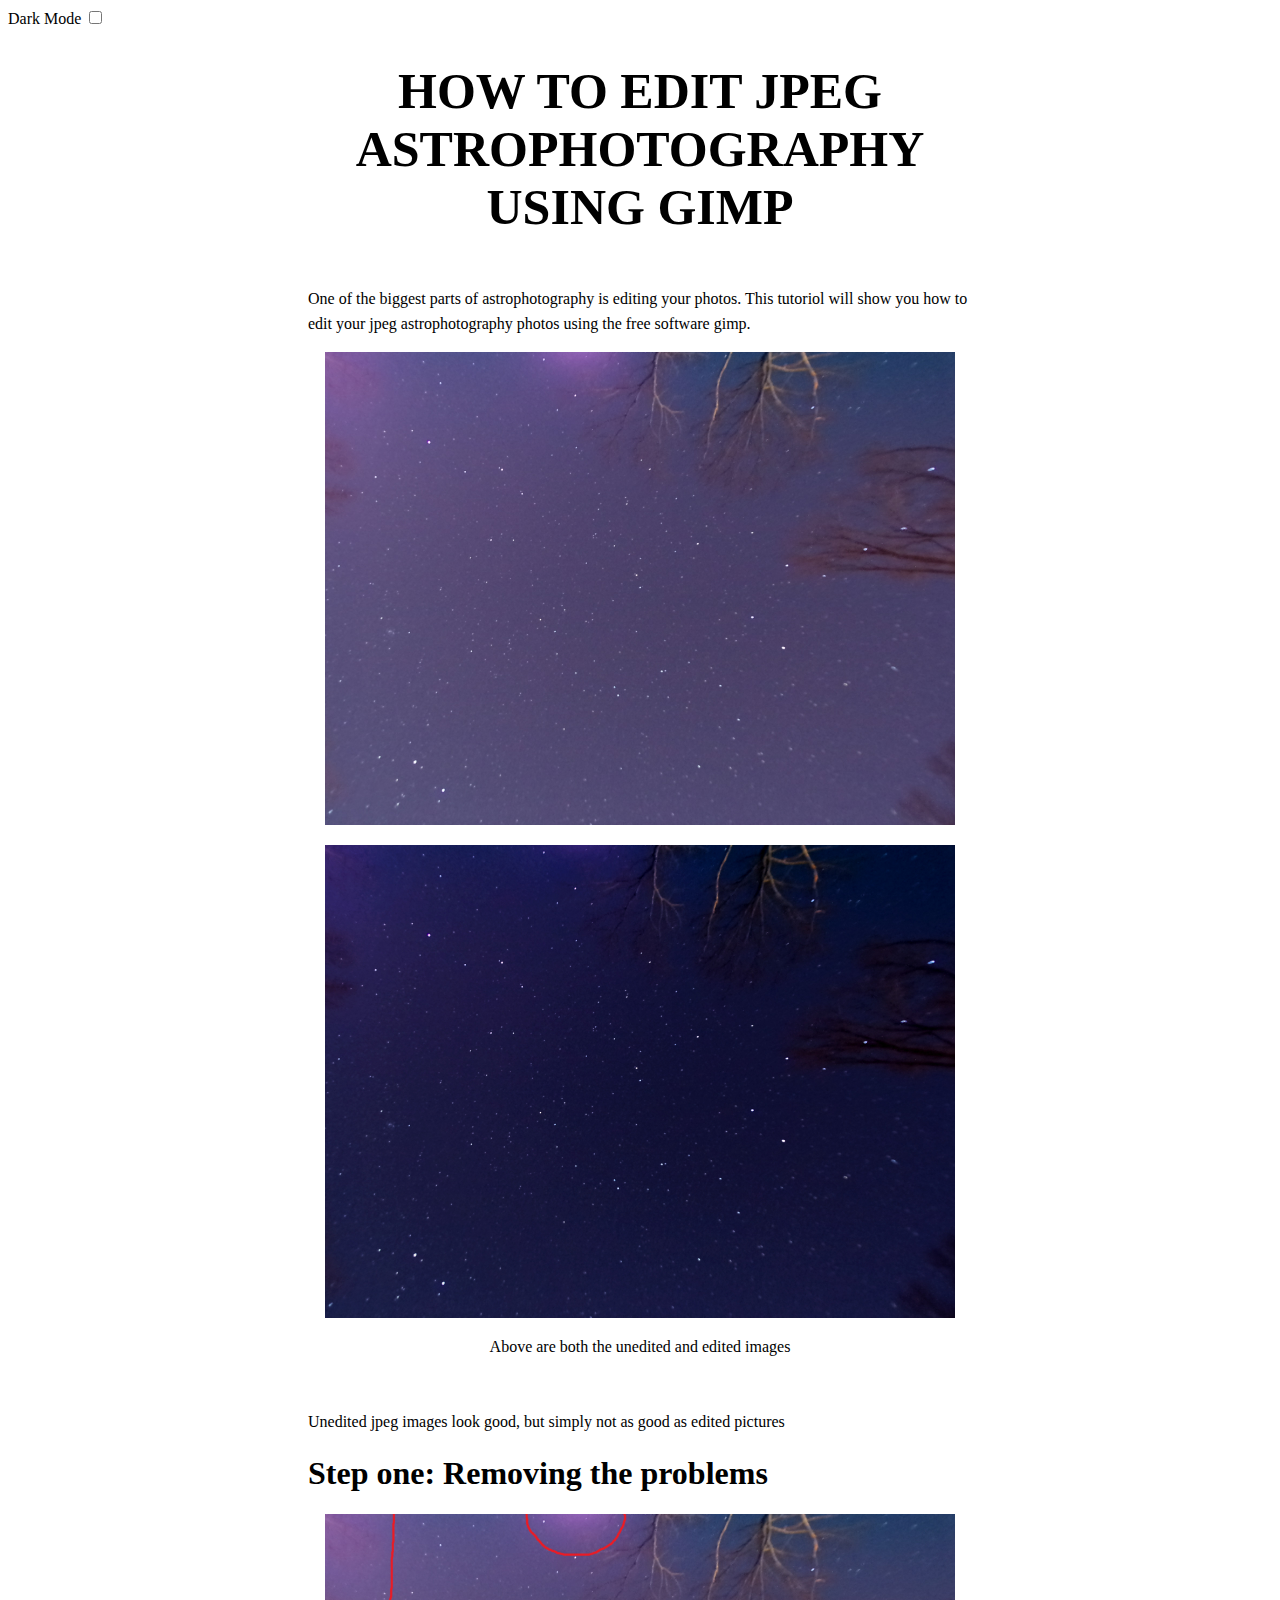
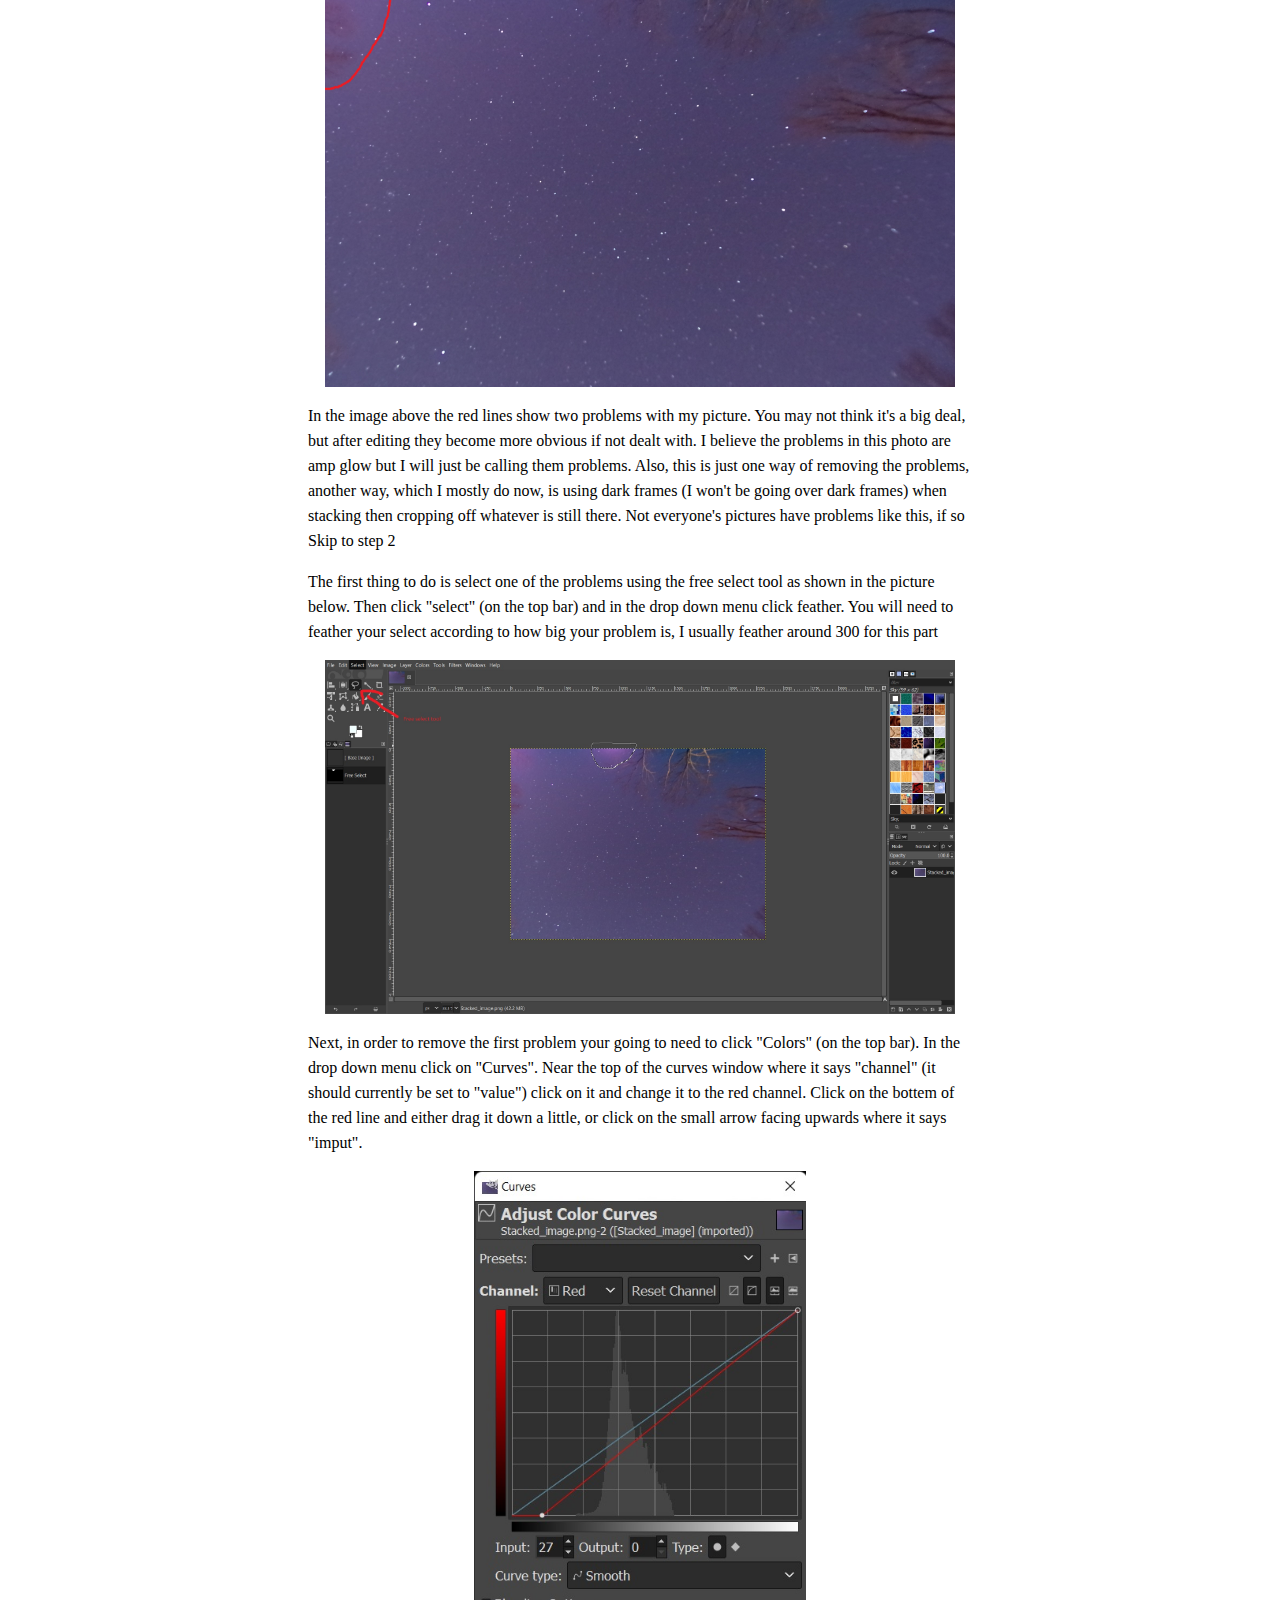
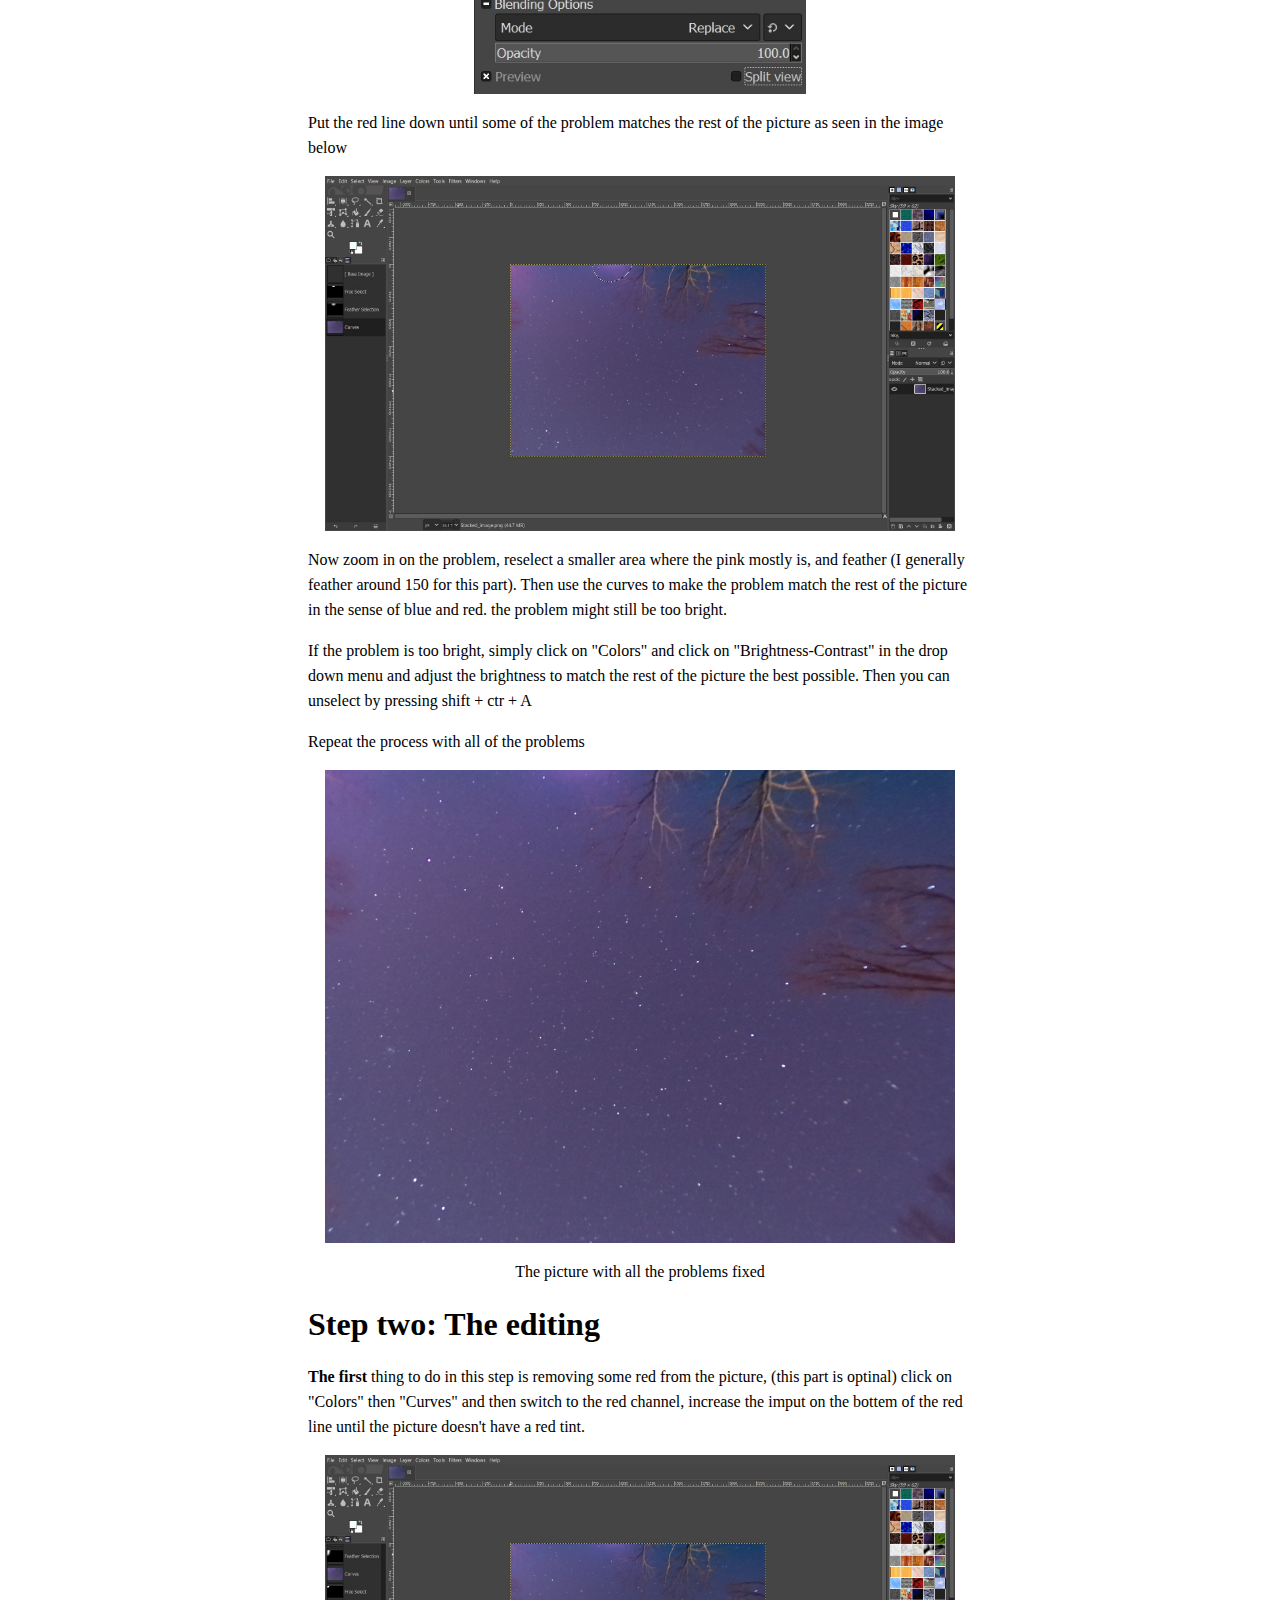
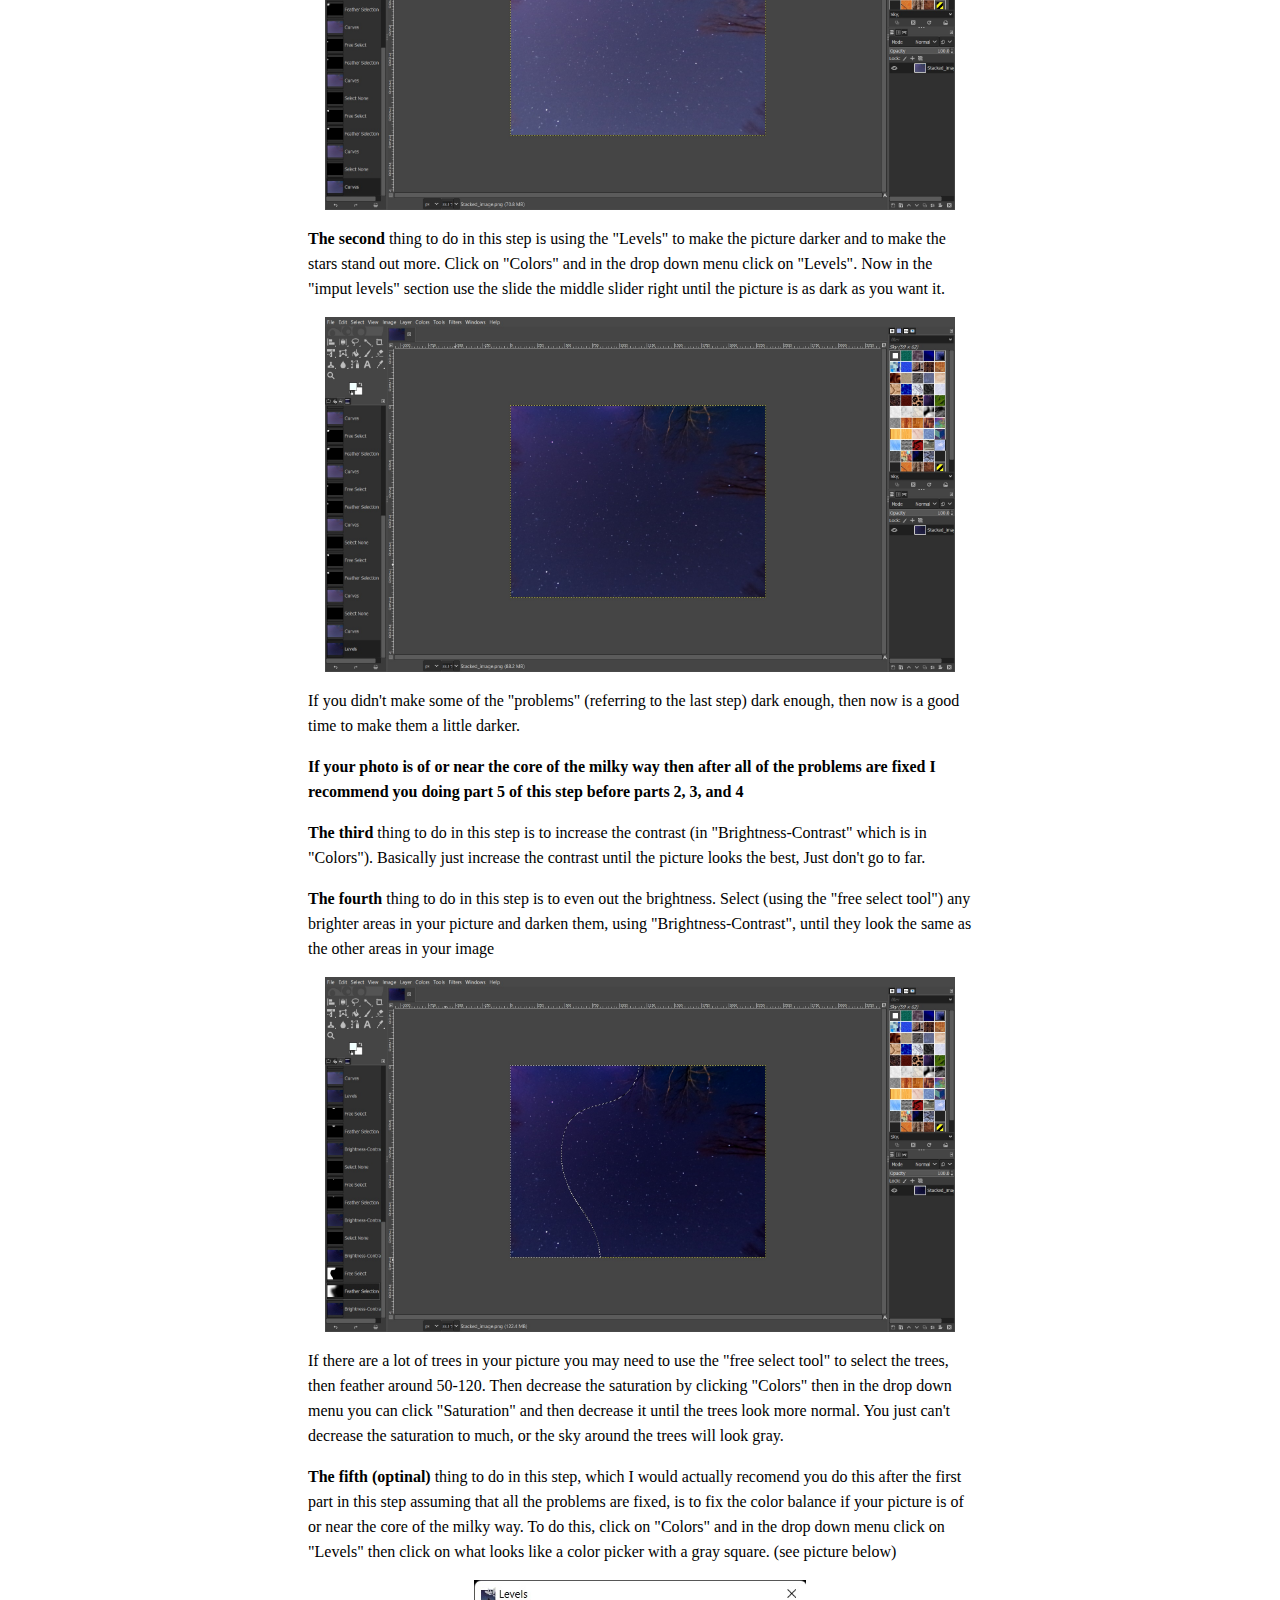
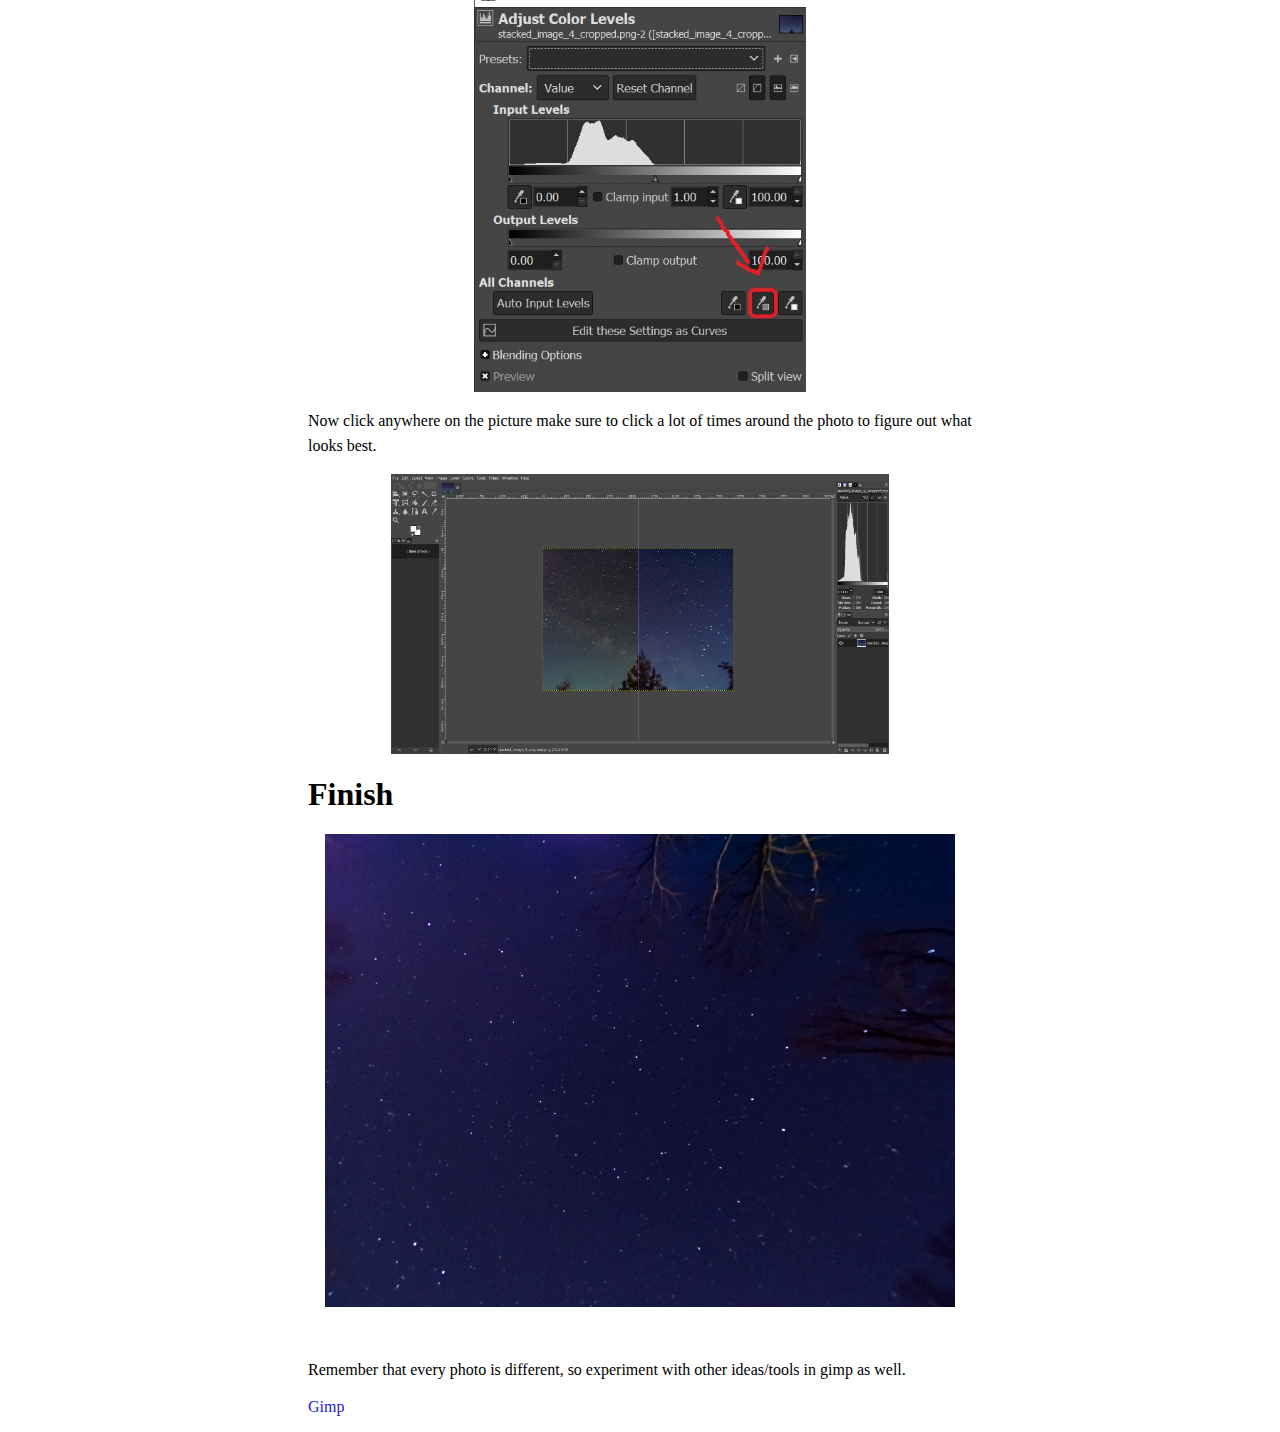
==== how-to-edit-jpeg-astrophotography-using-gimp/index.html @ ba3965f1 "New site" ====
<!DOCTYPE html>
<html>
    <head>
        <meta name="viewport" content="width=device-width, initial-scale=1.0"> 
        <link rel="stylesheet" href="../style/index.css">
        <link rel="stylesheet" href="index.css">
        <label for="dark-mode">Dark Mode
            <input type="checkbox" name="dark-mode" id="dark-mode-checkbox" onchange="darkmode()">
        </label>
    </head>
    <body id="dark-mode">
        <div class="md-ml-300px md-mr-300px">
            <div class="div-center">
                <h1 class="mb-50px text-center md-large-title-text sm-title-text">HOW TO EDIT JPEG ASTROPHOTOGRAPHY USING GIMP</h1>
                <p class="text-spacing-25px text-font">One of the biggest parts of astrophotography is editing your photos. This
                    tutoriol will show you how to edit your jpeg astrophotography photos using the free software gimp.</p>
                <img class="image-size-95 image-center mb-20px" src="images/stacked_image.jpg" alt="Unedited picture of the stars">
                <img class="image-size-95 image-center" src="images/stacked_image_finished.jpg" alt="Edited picture of the stars">
                <p class="text-center mb-50px text-font text-spacing-25px">Above are both the unedited and edited images</p>
                <p class="text-font text-spacing-25px">Unedited jpeg images look good, but simply not as good as edited pictures </p>
                <h1>Step one: Removing the problems</h1>
                <img class="image-size-95 image-center" src="images/stacked_image_problems.jpg" alt="The picture of the stars, showing the problems">
                <p class="text-font text-spacing-25px">In the image above the red lines show two problems with my picture. You may not
                    think it's a big deal, but after editing they become more obvious if not dealt with. I believe the problems in this
                    photo are amp glow but I will just be calling them problems. Also, this is just one way of removing the problems,
                    another way, which I mostly do now, is using dark frames (I won't be going over dark frames) when stacking then
                    cropping off whatever is still there. Not everyone's pictures have problems like this, if so Skip to step 2 </p>
                <p class="text-font text-spacing-25px">The first thing to do is select one of the problems using the free select tool as
                    shown in the picture below. Then click "select" (on the top bar) and in the drop down menu click feather. You will
                    need to feather your select according to how big your problem is, I usually feather around 300 for this part</p>
                <img class="image-size-95 image-center" src="images/stacked_image_1_free_select_tool.jpg" alt="The picture of the stars, selecting one problem">
                <P class="text-font text-spacing-25px">Next, in order to remove the first problem your going to need to click "Colors"
                    (on the top bar). In the drop down menu click on "Curves". Near the top of the curves window where it says "channel"
                    (it should currently be set to "value") click on it and change it to the red channel. Click on the bottem of the red
                    line and either drag it down a little, or click on the small arrow facing upwards where it says "imput".</P>
                <img class="image-size-50 image-center" src="images/stacked_image_2.jpg" alt="The red channel curves">
                <p class="text-font text-spacing-25px">Put the red line down until some of the problem matches the rest of the picture
                    as seen in the image below</p>
                <img class="image-size-95 image-center" src="images/stacked_image_3.jpg" alt="The picture of the stars with some of the red in the problem gone">
                <p class="text-font text-spacing-25px">Now zoom in on the problem, reselect a smaller area where the pink mostly is, and
                    feather (I generally feather around 150 for this part). Then use the curves to make the problem match the rest of
                    the picture in the sense of blue and red. the problem might still be too bright.</p>
                <p class="text-font text-spacing-25px">If the problem is too bright, simply click on "Colors" and click on
                    "Brightness-Contrast" in the drop down menu and adjust the brightness to match the rest of the picture the best
                    possible. Then you can unselect by pressing shift + ctr + A</p>
                <p class="text-font text-spacing-25px">Repeat the process with all of the problems</p>
                <img class="image-size-95 image-center" src="images/stacked_image_problems_removed.jpg" alt="The picture of the stars with all the problems fixed">
                <p class="text-font text-spacing-25px text-center">The picture with all the problems fixed</p>
                <h1>Step two: The editing</h1>
                <p class="text-font text-spacing-25px"><strong>The first</strong> thing to do in this step is removing some red from
                    the picture, (this part is optinal) click on "Colors" then "Curves" and then switch to the red channel, increase
                    the imput on the bottem of the red line until the picture doesn't have a red tint.</p>
                <img class="image-size-95 image-center" src="images/stacked_image_8.jpg" alt="The picture of the stars with some red removed">
                <p class="text-font text-spacing-25px"><strong>The second</strong> thing to do in this step is using the "Levels" to
                    make the picture darker and to make the stars stand out more. Click on "Colors" and in the drop down menu click on
                    "Levels". Now in the "imput levels" section use the slide the middle slider right until the picture is as dark as
                    you want it.</p>
                <img class="image-size-95 image-center" src="images/stacked_image_10.jpg" alt="The picture of the stars after editing with the levels">
                <p class="text-font text-spacing-25px">If you didn't make some of the "problems" (referring to the last step) dark
                    enough, then now is a good time to make them a little darker.</p>
                <p class="text-font text-spacing-25px"><strong>If your photo is of or near the core of the milky way then after all of
                    the problems are fixed I recommend you doing part 5 of this step before parts 2, 3, and 4</strong></p>
                <p class="text-font text-spacing-25px"><strong>The third</strong> thing to do in this step is to increase the contrast
                    (in "Brightness-Contrast" which is in "Colors"). Basically just increase the contrast until the picture looks the
                    best, Just don't go to far.</p>
                <p class="text-font text-spacing-25px"><strong>The fourth</strong> thing to do in this step is to even out the
                    brightness. Select (using the "free select tool") any brighter areas in your picture and darken them, using
                    "Brightness-Contrast", until they look the same as the other areas in your image</p>
                <img class="image-size-95 image-center" src="images/stacked_image_12.jpg" alt="The picture of the stars after leveling out the brightness">
                <p class="text-font text-spacing-25px">If there are a lot of trees in your picture you may need to use the "free select
                    tool" to select the trees, then feather around 50-120. Then decrease the saturation by clicking "Colors" then in the
                    drop down menu you can click "Saturation" and then decrease it until the trees look more normal. You just can't
                    decrease the saturation to much, or the sky around the trees will look gray.</p>
                <p class="text-font text-spacing-25px"><strong>The fifth (optinal)</strong> thing to do in this step, which I would actually recomend you do this after the first part in this step assuming that all the problems are fixed, is to fix the color
                    balance if your picture is of or near the core of the milky way. To do this, click on "Colors" and in the drop down
                    menu click on "Levels" then click on what looks like a color picker with a gray square. (see picture below)</p>
                <img class="image-size-50 image-center" src="images/levels_color_balance.jpg" alt="The color balance using levels">
                <p class="text-font text-spacing-25px">Now click anywhere on the picture make sure to click a lot of times around the
                    photo to figure out what looks best.</p>
                <img class="image-size-75 image-center" src="images/color_balance.png" alt="After and before with fixing the color balance">
                <h1>Finish</h1>
                <img class="image-size-95 image-center mb-50px" src="images/stacked_image_finished.jpg" alt="The picture of the stars after all the editing">
                <p class="text-font text-spacing-25px">Remember that every photo is different, so experiment with other ideas/tools in
                    gimp as well.</p>
                <p><a href="https://www.gimp.org/" class="nicer-link">Gimp</a></p>
                <script src="../style/index.js"></script>
            </div>
        </div>
    </body>
</html>
---- style/index.css ----
.text-center{
    text-align: center;
}
.text-green{
    color: green;
}
.text-gray{
    color: gray;
}
.div-center{
    display: block;
    margin-left: auto;
    margin-right: auto;
}
.m-50px{
    margin: 50px;
}
.mt-50px{
    margin-top: 50px;
}
.mt-200px{
    margin-top: 200px;
}
.ml-50px{
    margin-left: 50px;
}
.ml-100px{
    margin-left: 100px;
}
.ml-300px{
    margin-left: 300px;
}
.ml-350px{
    margin-left: 350px;
}
.mr-50px{
    margin-right: 50px;
}
.mr-100px{
    margin-right: 100px;
}
.mr-300px{
    margin-right: 300px;
}
.mr-350px{
    margin-right: 350px;
}
.mb-20px{
    margin-bottom: 20px;
}
.mb-50px{
    margin-bottom: 50px;
}
.image-size-50{
    max-width: 50%;
    max-height: 50%;
}
.image-size-75{
    max-width: 75%;
    max-height: 75%;
}
.image-size-95{
    max-width: 95%;
    max-height: 95%;
}
.image-size-50px{
    max-width: 50px;
    max-height: 50px;
}
.image-center{
    display: block;
    margin-left: auto;
    margin-right: auto;
}
.image-center-div{
    /* display: flex;
    justify-content: center;
    align-self: flex-start; */
    text-align: center;
}
.text-font{
    font-family: Georgia;
}
.larger-text{
    font-size: larger;
}
.text-spacing-25px{
    line-height: 25px;
}
.large-title-text{
    font-size: 50px;
}
.nicer-button{
    background-color: white;
    border-radius: 12px;
    border: 2px solid rgb(43, 43, 43);
    transition-duration: 0.2s;
    padding: 4px 6px;
}
.nicer-button:hover{
    background-color: rgb(194, 194, 194);
}
.nicer-button:active{
    background-color: white;
}
.dark-mode{
    background-color: black;
    color: lightgray;
}
.light-mode{
    background-color: white;
    color: black;
}
.nicer-link{
    color: rgb(34, 34, 218);
    text-decoration: none;
}
.nicer-link:hover{
    text-decoration: underline;
}
.hide{
    display: none;
}
/* .switch{
    display: block;
    width: 50px;
    height: 20px;
    background-color: gray;
    border-radius: 12px;
    border: gray;
    cursor: pointer;
}
.switch::after{
    position: relative;
    z-index: 5;
    content: "";
    width: 10px;
    height: 10px;
    background-color: black;
    border-radius: 70px;
    top: 15px;
    left: 15px;
    transition: 0.5s;
}
input:checked + label:after{
    left: calc(100% - 10px);
    transform: translateX(-100%);
}
input:checked + label:after{
    background-color: green;
}  */
@media (min-width: 768px){
    .md-ml-300px{
        margin-left: 300px;
    }
    .md-mr-300px{
        margin-right: 300px;
    }
}
@media(min-width: 768px){
    .md-large-title-text{
        font-size: 50px;
    }
}
@media(max-width: 768px){
    .sm-title-text{
        font-size: 40px;
    }
}
@media(min-width: 768px){
    .md-mb-50px{
        margin-bottom: 50px;
    }
}
@media(max-width: 768px){
    .sm-mb-10px{
        margin-bottom: 10px;
    }
}
@media(min-width: 768px){
    .md-image-size-50{
        max-width: 50%;
        max-height: 50%;
    }
}
@media(max-width: 768px){
    .sm-image-size-75{
        max-width: 75%;
        max-height: 75%;
    }
}
---- how-to-edit-jpeg-astrophotography-using-gimp/index.css ----
.problem-image-size{
    max-width: 90%;
    max-height: 95%;
}
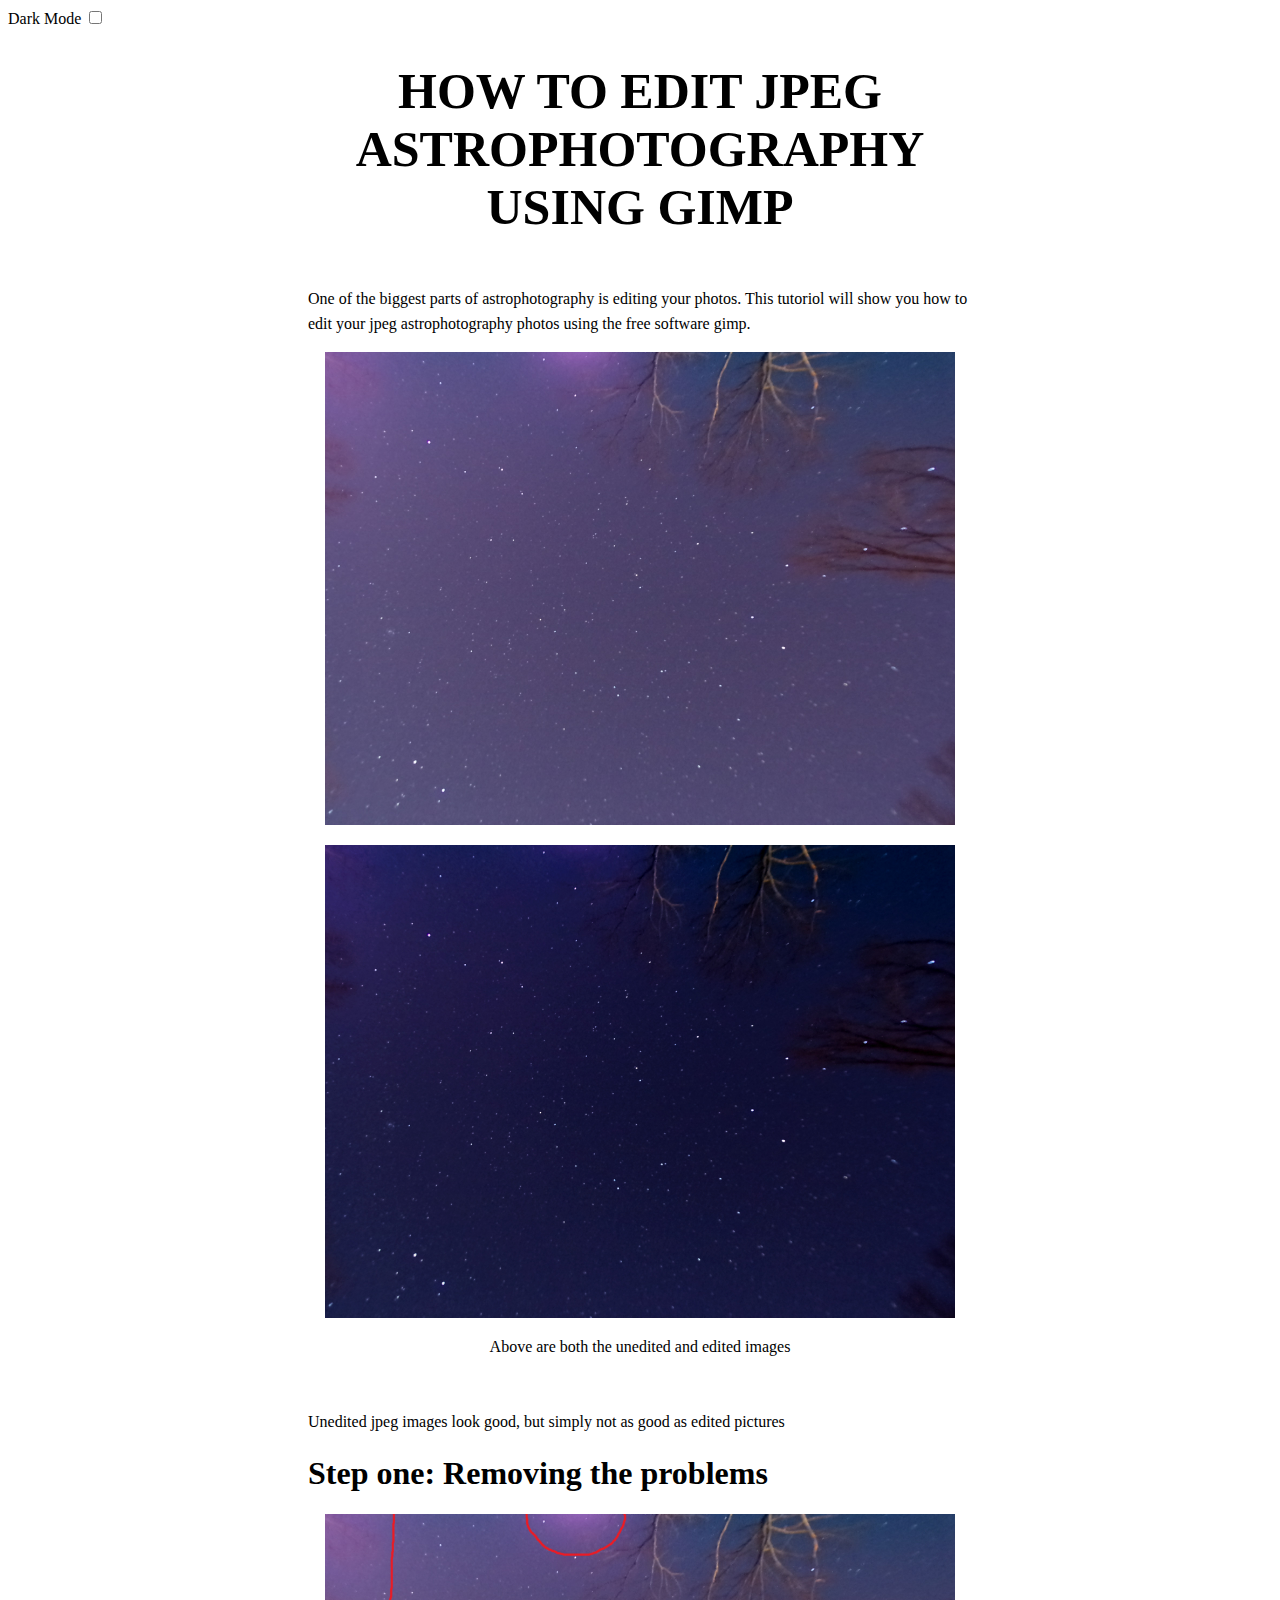
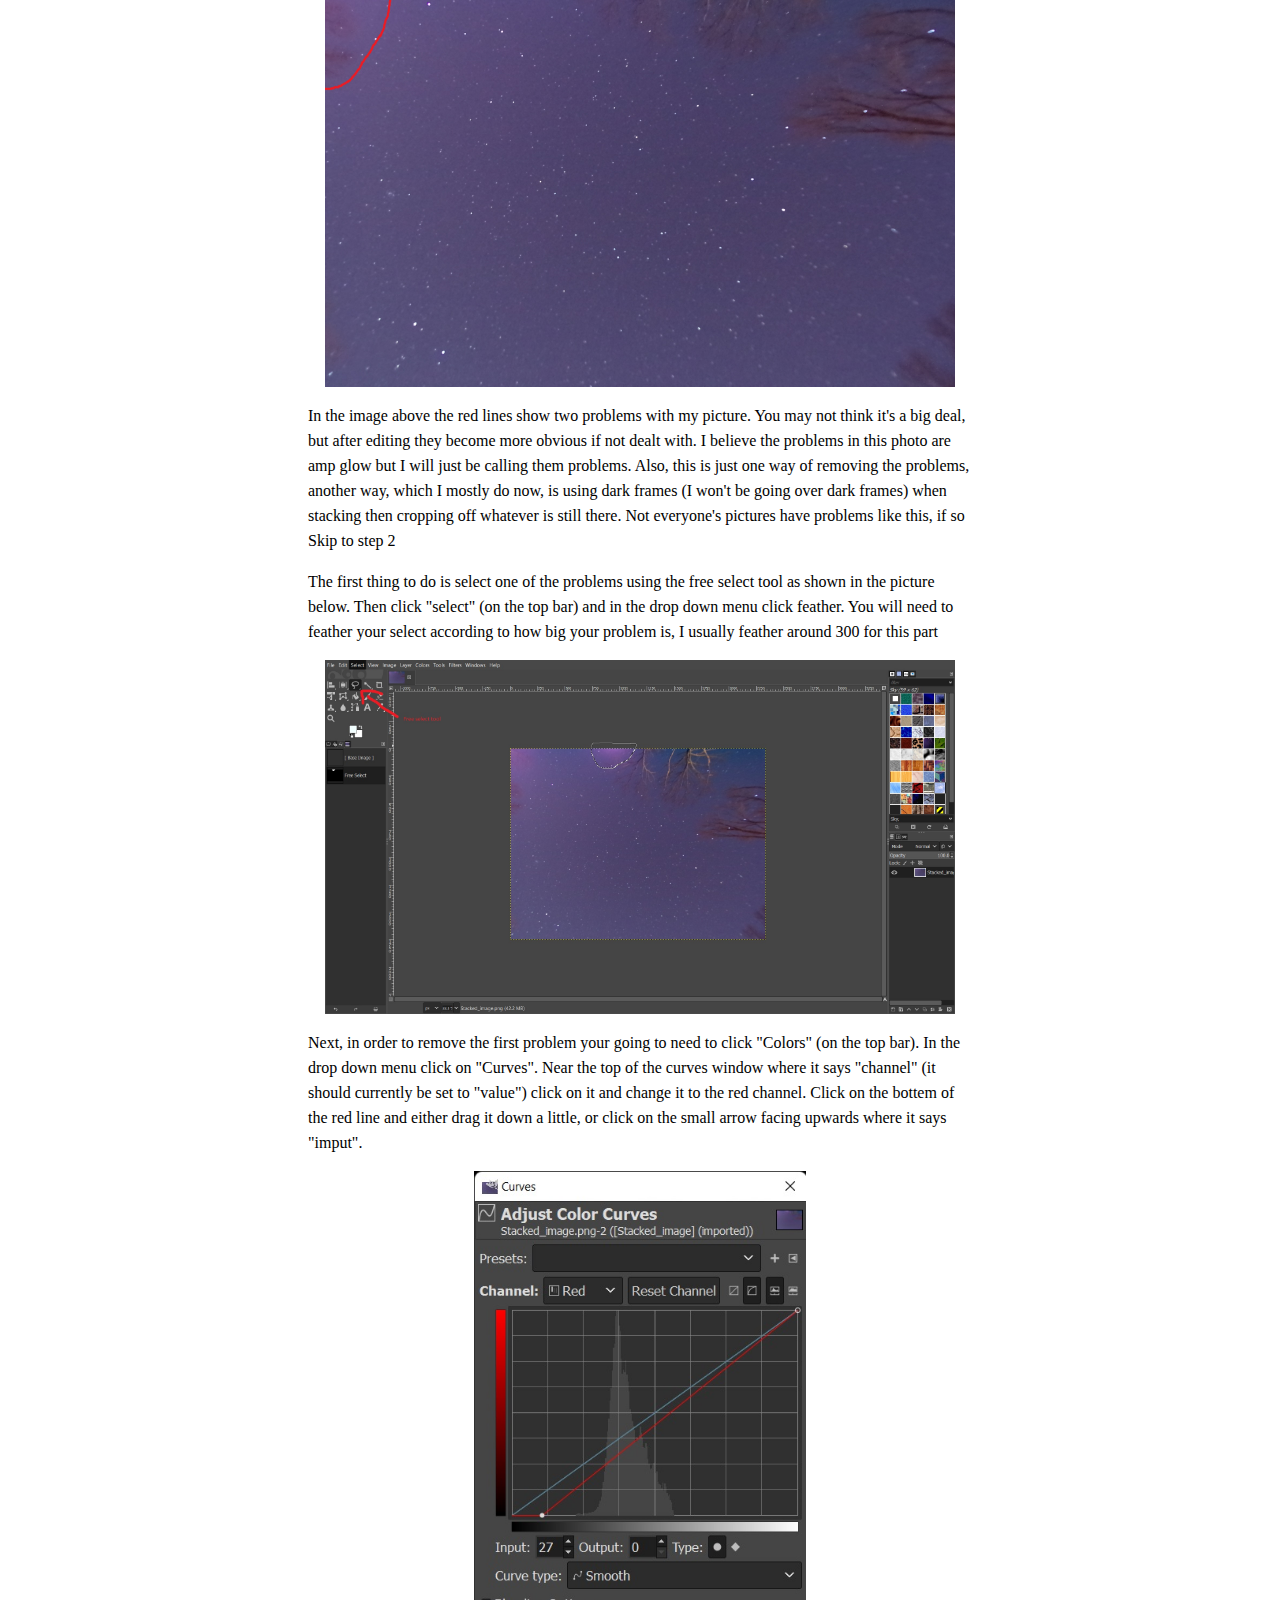
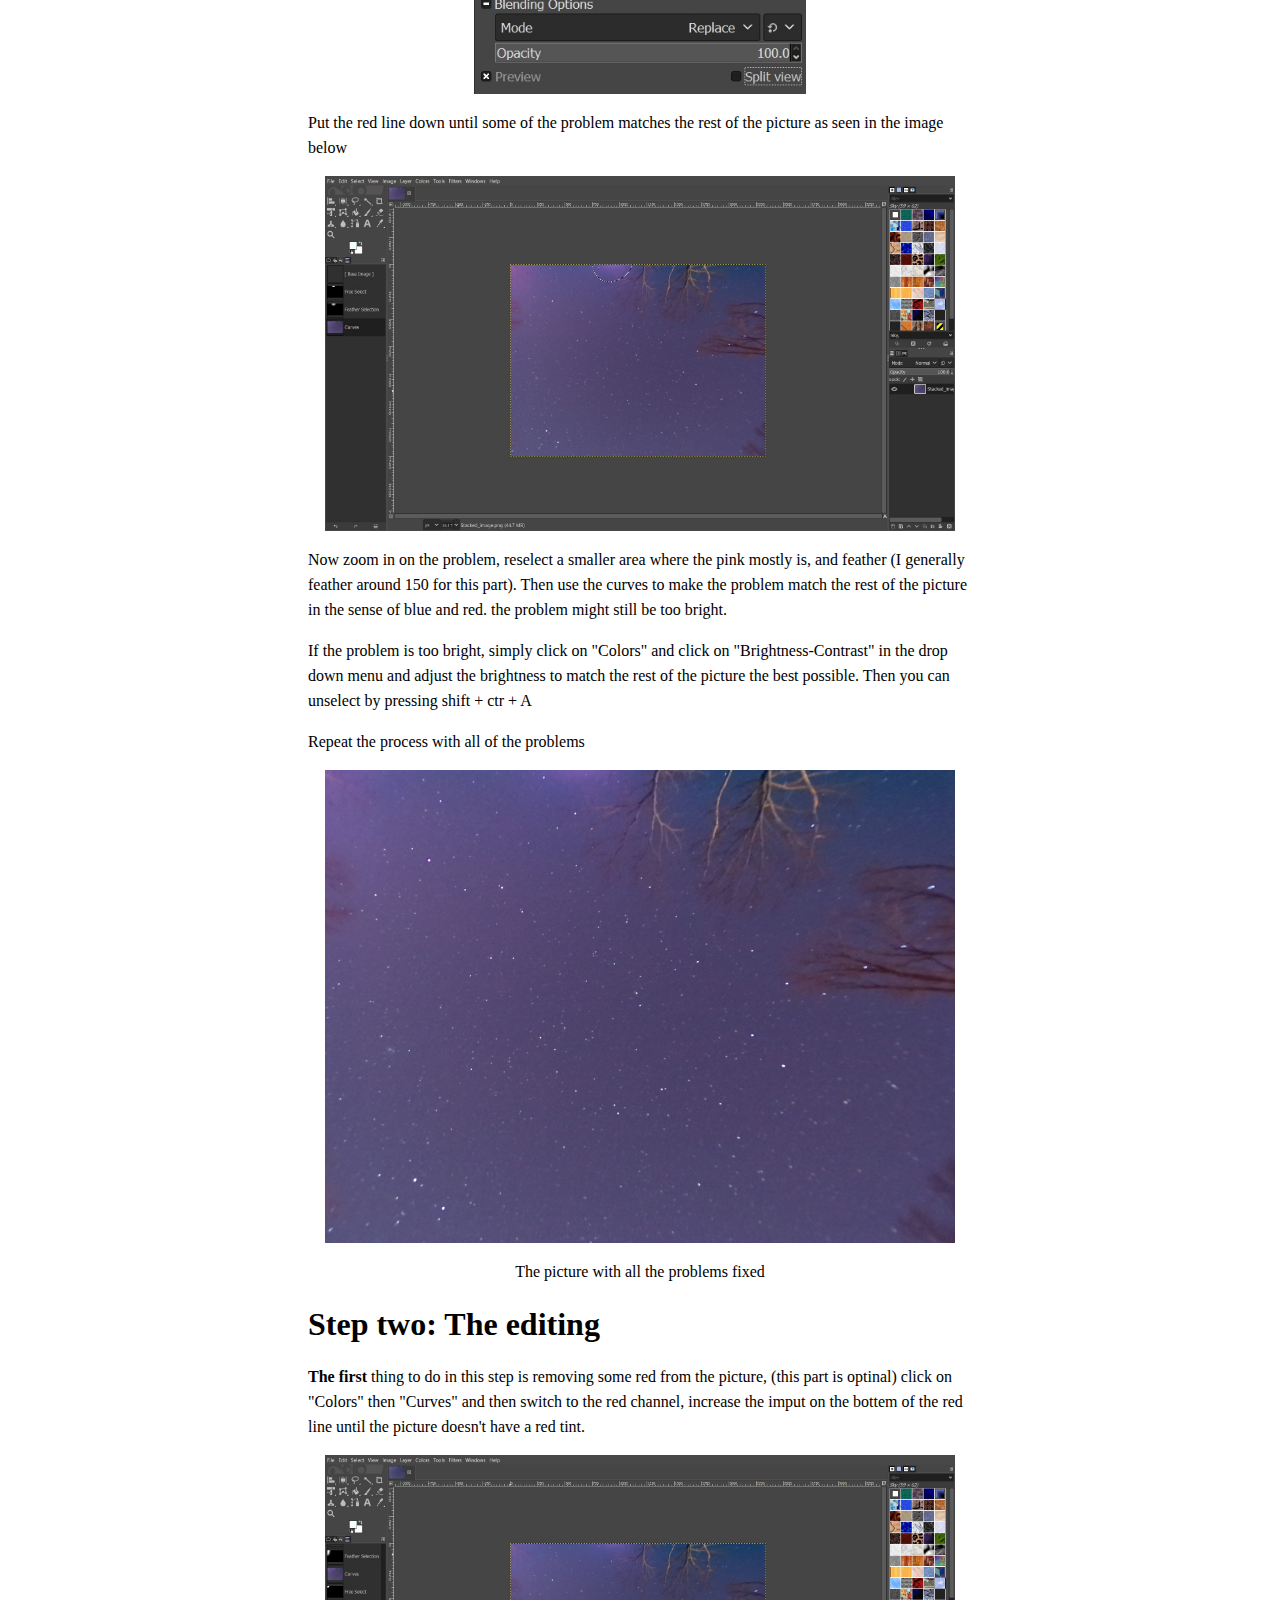
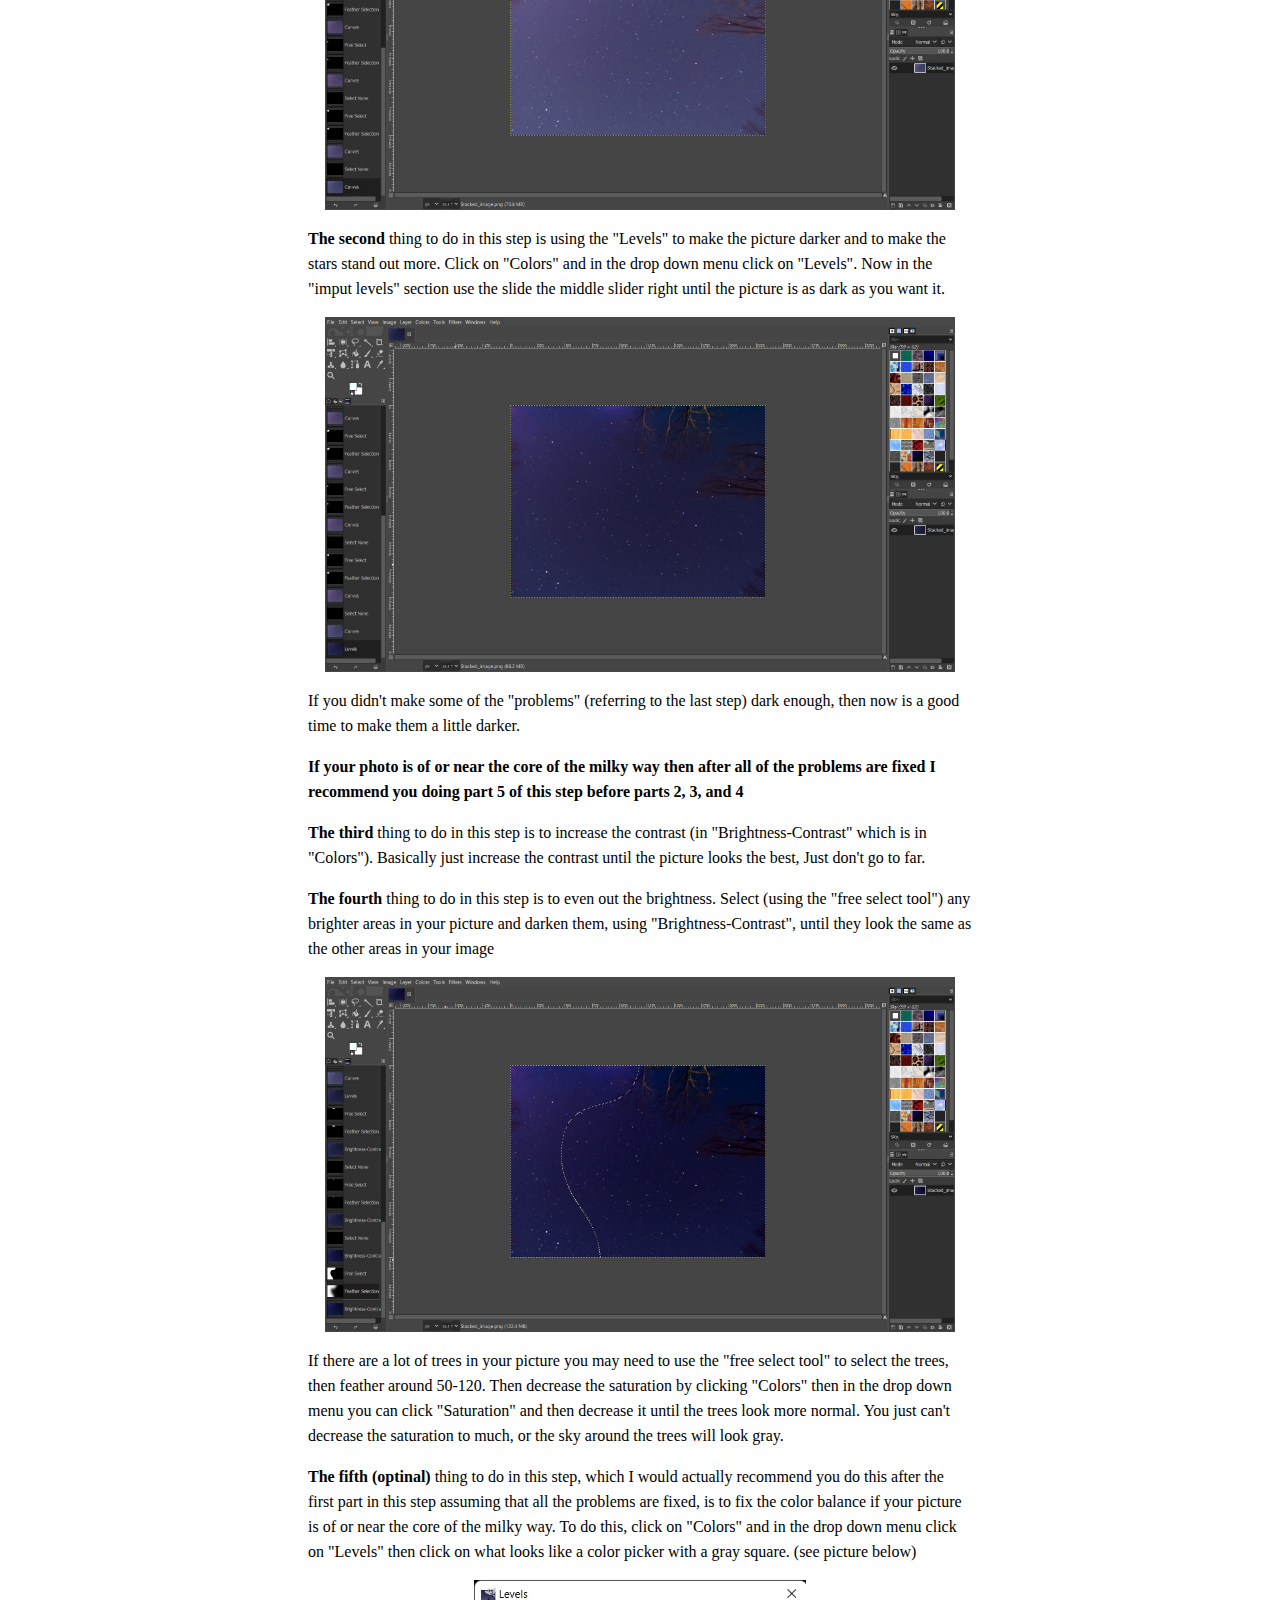
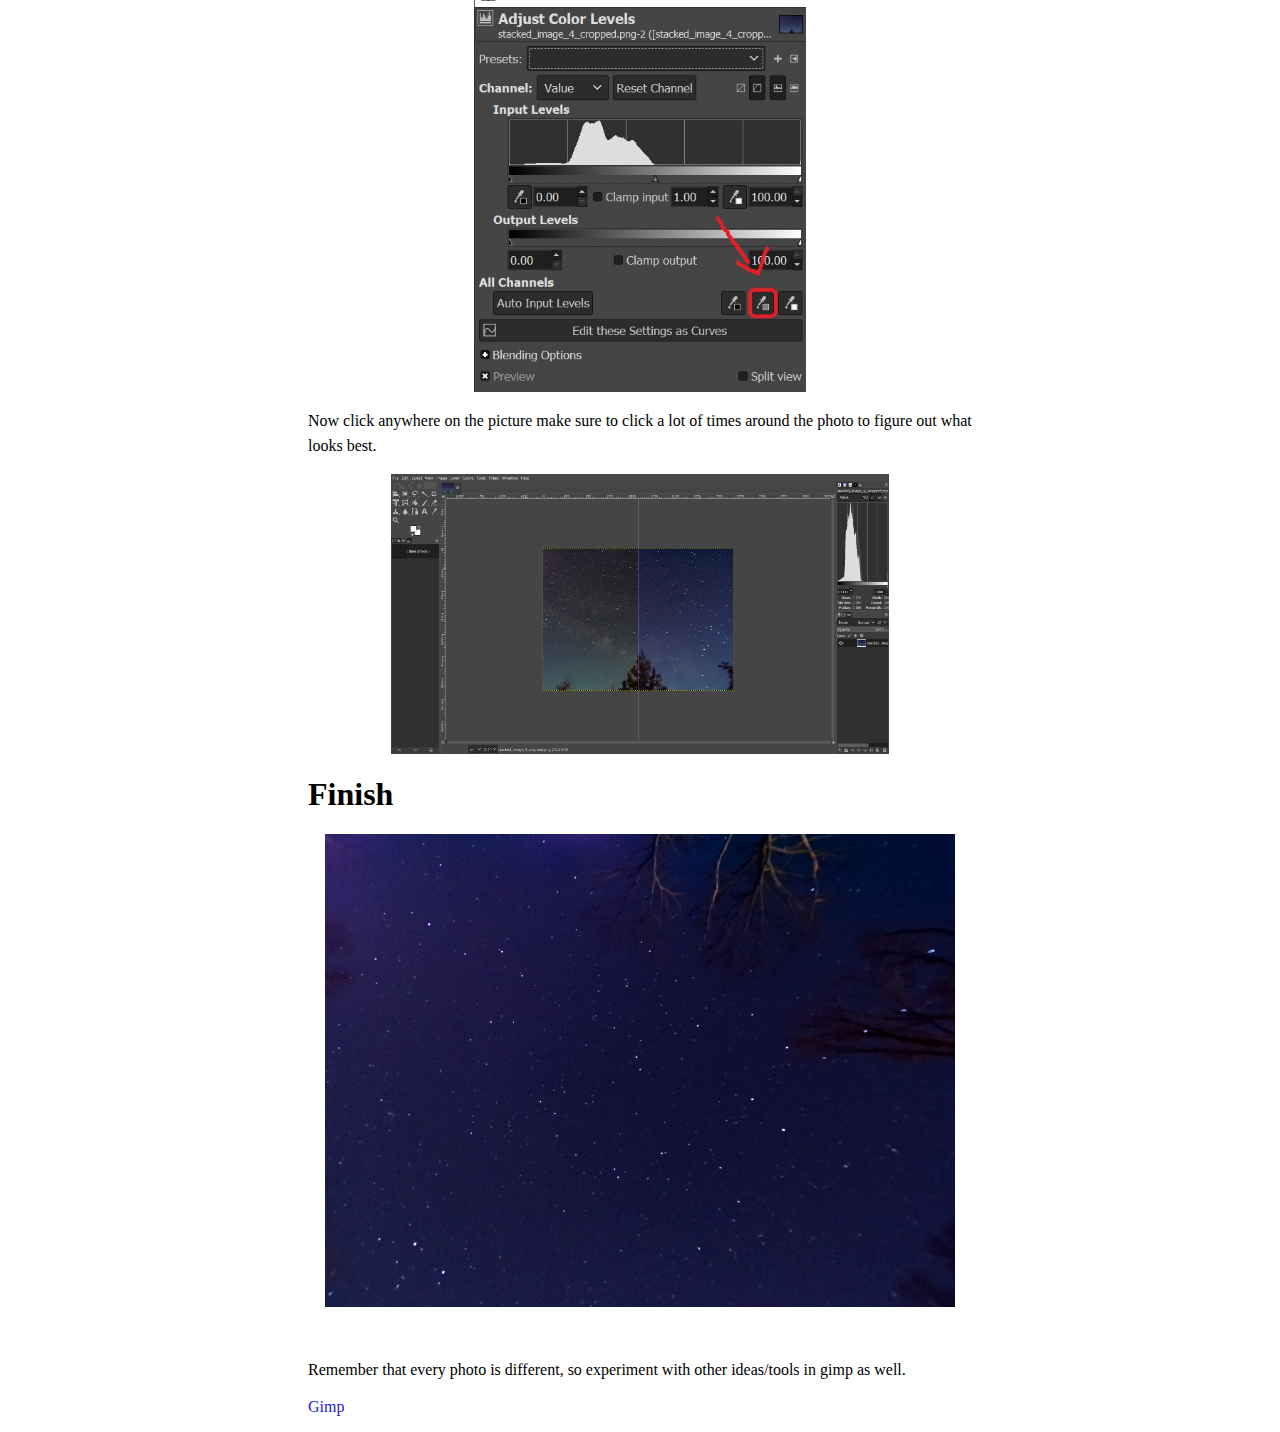
==== commit ff859daf: "addded game" ====
--- a/how-to-edit-jpeg-astrophotography-using-gimp/index.html
+++ b/how-to-edit-jpeg-astrophotography-using-gimp/index.html
@@ -71,7 +71,7 @@
                     tool" to select the trees, then feather around 50-120. Then decrease the saturation by clicking "Colors" then in the
                     drop down menu you can click "Saturation" and then decrease it until the trees look more normal. You just can't
                     decrease the saturation to much, or the sky around the trees will look gray.</p>
-                <p class="text-font text-spacing-25px"><strong>The fifth (optinal)</strong> thing to do in this step, which I would actually recomend you do this after the first part in this step assuming that all the problems are fixed, is to fix the color
+                <p class="text-font text-spacing-25px"><strong>The fifth (optinal)</strong> thing to do in this step, which I would actually recommend you do this after the first part in this step assuming that all the problems are fixed, is to fix the color
                     balance if your picture is of or near the core of the milky way. To do this, click on "Colors" and in the drop down
                     menu click on "Levels" then click on what looks like a color picker with a gray square. (see picture below)</p>
                 <img class="image-size-50 image-center" src="images/levels_color_balance.jpg" alt="The color balance using levels">
